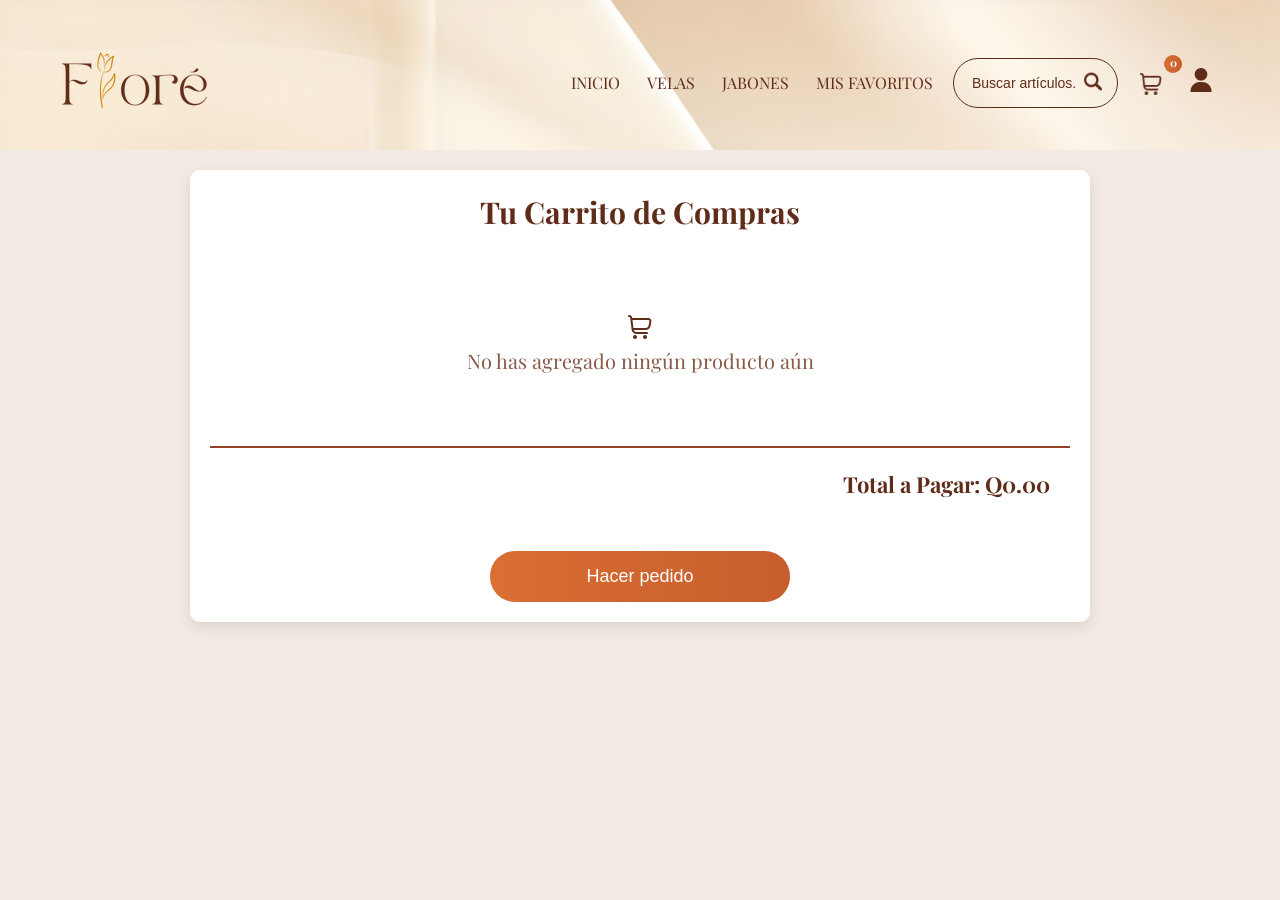
==== carrito.html @ 43c3db75 "Subida completa de mi página" ====
<!DOCTYPE html>
<html lang="es">
<head>
    <meta charset="UTF-8">
    <meta name="viewport" content="width=device-width, initial-scale=1.0">
    <title>FLORÉ</title>
    <link rel="stylesheet" href="ESTILO.css">
     <link rel="icon" href="IMAGENES/flore-icono.png" type="image/png">
    <style>
        /* -------------------------- */
        /* ESTILOS DEL CONTENEDOR Y PRODUCTOS */
        /* -------------------------- */
         header {
            background-image: url(IMAGENES/01.jpeg);
            height: 115px;
             min-height: 150px;
            background-size: cover;
            background-position: center top;
            background-repeat: no-repeat;
            background-color: #ebceb7;
            position: relative;
            z-index: 10;
        }
        .contenedor-carrito {
            max-width: 900px;
            margin: 0 auto 50px auto;
            padding: 20px;
            background: #fff;
            border-radius: 10px;
            box-shadow: 0 5px 15px rgba(0,0,0,0.1);
            margin-top: 20px;
        }

        .titulo-carrito {
            text-align: center;
            color: #5f2c19;
            font-size: 30px;
            margin-bottom: 30px;
        }

        .lista-productos {
            margin-bottom: 30px;
        }

        .producto-carrito {
            display: flex;
            align-items: center;
            justify-content: space-between;
            padding: 15px;
            border-bottom: 1px solid #eee;
            gap: 15px;
            flex-wrap: wrap;
        }

        /* ✅ IMAGEN CLICKEABLE */
        .imagen-producto-carrito {
            width: 80px;
            height: 80px;
            object-fit: contain;
            border-radius: 5px;
            cursor: pointer;
            transition: transform 0.2s ease;
        }
        .imagen-producto-carrito:hover {
            transform: scale(1.05);
        }

        .info-producto {
            flex: 1;
            min-width: 150px;
        }

        /* ✅ TEXTO CLICKEABLE */
        .nombre-producto {
            font-size: 22px;
            color: #5f2c19;
            margin-bottom: 5px;
            font-weight: 600;
            cursor: pointer;
            transition: color 0.2s ease;
        }
        .nombre-producto:hover {
            color: #ca4c1e;
            text-decoration: underline;
        }

        /* ✅ ESTILO PARA COLOR Y AROMA */
        .color-producto, .aroma-producto {
            font-size: 14px;
            color: #ca4c1e;
            font-weight: 500;
            font-style: italic;
            margin-bottom: 4px;
        }

        .precio-producto {
            font-size: 15px; 
            color: #885a49;
            font-weight: 600; 
        }

        .cantidad-producto {
            display: flex;
            align-items: center;
            gap: 8px;
            font-size: 18px; 
            color: #5f2c19;
            font-weight: 600; 
        }

        .btn-cantidad {
            width: 28px;
            height: 28px;
            border: none;
            background-color: #ebceb7;
            color: #5f2c19;
            font-size: 16px;
            font-weight: bold;
            border-radius: 50%;
            cursor: pointer;
            display: flex;
            align-items: center;
            justify-content: center;
            transition: background 0.2s ease;
        }

        .btn-cantidad:hover {
            background-color: #8f4226;
            color: white;
        }

        .subtotal-producto {
            font-size: 18px; 
            color: #5f2c19;
            font-weight: 600; 
            min-width: 90px;
            text-align: right;
        }

        .btn-eliminar {
            background: none;
            border: none;
            cursor: pointer;
            transition: transform 0.2s ease;
            margin-left: 5px;
        }

        .btn-eliminar:hover {
            transform: scale(1.2);
        }

        .total-carrito {
            padding: 20px;
            text-align: right;
            font-size: 22px;
            color: #5f2c19;
            font-weight: bold; 
            border-top: 2px solid #8f4226;
            margin-top: 20px;
        }

        .boton-finalizar {
            display: block;
            width: 100%;
            max-width: 300px;
            margin: 30px auto 0;
            padding: 15px;
            background: linear-gradient(90deg,#D96F32 0%, #C75D2C 100%);
            color: white;
            border: none;
            border-radius: 25px;
            font-size: 18px;
            cursor: pointer;
            text-align: center;
            transition: opacity 0.2s ease;
        }

        .boton-finalizar:hover {
            opacity: 0.9;
        }

        .carrito-vacio {
            text-align: center;
            padding: 50px;
            color: #885a49;
            font-size: 20px;
        }

        header {
            background-image: url(IMAGENES/01.jpeg);
            height: 115px;
            background-size: cover;
            background-position: center top;
            background-repeat: no-repeat;
            background-color: #ebceb7;
            position: relative;
            z-index: 10;
        }


        .barra-busqueda {
            position: relative;
            width: 165px;  
            height: 50px;  
            margin: 0 5px; 
        }

        .barra-busqueda input {
            width: 100%;
            height: 100%;
            border: 1px solid #5f2c19; 
            border-radius: 25px; 
            padding: 0 40px 0 18px; 
            font-size: 14px;
            color: #5f2c19;
            background: transparent;
            outline: none;
            box-sizing: border-box;
        }

        .barra-busqueda input::placeholder {
            color: #5f2c19; 
        }

        .barra-busqueda button {
            position: absolute;
            right: 10%; 
            top: 50%;
            transform: translateY(-50%);
            border: none;
            background: transparent;
            cursor: pointer;
            padding: 0;
        }
        .icono-busqueda{
            width: 18px;
            height: 18px;
        }

        .barra-busqueda button:hover {
            transform: translateY(-50%) scale(1.1); 
        }

        /* ✅ ESTILOS PARA LA VISTA DE BÚSQUEDA (IGUAL AL RESTO DEL SITIO) */
        .vista-busqueda {
            background-color: #f2eae3;
            padding: 30px 0;
            display: none;
        }
        .vista-busqueda .title {
            text-align: center;
            color: #5f2c19;
            margin-bottom: 40px;
            font-size: 20px;
        }
        .boton-favorito {
            position: absolute;
            top: 15px;
            right: 15px;
            cursor: pointer;
            z-index: 15;
            background-color: rgba(255, 255, 255, 0.8);
            border-radius: 50%;
            padding: 6px;
            display: flex;
            align-items: center;
            justify-content: center;
            transition: all 0.3s ease;
        }
        .boton-favorito .corazon-icono {
            color: #885a49;
            fill: transparent;
            transition: all 0.3s ease;
            width: 22px;
            height: 22px;
        }
        .boton-favorito.activo .corazon-icono {
            color: #ca4c1e;
            fill: #ca4c1e;
        }
        .boton-favorito:hover {
            transform: scale(1.15);
        }
        .producto-item {
            position: relative;
            overflow: hidden;
        }

        @media (max-width: 600px) {
            .producto-carrito {
                flex-direction: column;
                text-align: center;
            }
            .subtotal-producto {
                text-align: center;
            }
        }
    </style>
</head>
<body>

    <!-- ✅ BARRA DE NAVEGACIÓN IGUAL AL RESTO -->
    <header>
        <div class="menu container">
            <a href="FLORÉ.html"> 
                <img src="IMAGENES/FloréLOGO.png" class="logo" alt="">
            </a>

            <nav class="navbar">
                <ul>
                    <li><a href="FLORÉ.html">Inicio</a></li>
                    <li><a href="velas.html">Velas</a></li>
                    <li><a href="jabones.html">Jabones</a></li>
                    <li><a href="favoritos.html">Mis Favoritos</a></li>
                    

                    <!-- ✅ BARRA DE BÚSQUEDA -->
                    <div class="barra-busqueda">
                        <input type="text" id="texto-busqueda" placeholder="Buscar artículos...">
                        <button type="button">
                            <img src="IMAGENES/BUSCAR CAFE.png" alt="Buscar" class="icono-busqueda">
                        </button>
                    </div>

                    <li class="carrito-item">
                        <a href="carrito.html" class="enlace-carrito" style="color:#ca4c1e;">
                            <img src="IMAGENES/carro compras- cafe.png" alt="Carrito" class="icon-carrito">
                            <span class="contador-carrito" id="contador-carrito">0</span>
                        </a>
                    </li>

                    <li class="perfil-item">
                        <a href="perfil.html" class="enlace-perfil">
                            <img src="IMAGENES/usuario.png" alt="Carrito" class="icon-perfil">
                        </a>
                    </li>

                    
                </ul>
            </nav>
        </div>

        <div class="header-content container" style="height: 15vh;">
        </div>
    </header>


    <!-- ✅ VISTA NORMAL: TU CARRITO -->
    <main id="vista-carrito">
        <div class="contenedor-carrito">
            <h1 class="titulo-carrito">Tu Carrito de Compras</h1>

            <div id="contenido-carrito">
                <div class="carrito-vacio">
                    <img src="IMAGENES/carro compras- cafe.png" alt="Carrito vacío">
                    <p>No has agregado ningún producto aún</p>
                </div>
            </div>

            <div class="total-carrito">
                Total a Pagar: <span id="total">Q0.00</span>
            </div>

            <!-- ✅ BOTÓN AHORA REDIRIGE A pedido.html -->
            <button class="boton-finalizar" id="btn-pedido">Hacer pedido</button>
        </div> 
    </main>

    <!-- ✅ VISTA BÚSQUEDA: IGUAL QUE EN LAS OTRAS PÁGINAS -->
    <main class="vista-busqueda" id="vista-busqueda">
        <div class="container">
            <h2 class="title" id="titulo-busqueda">PRODUCTOS ENCONTRADOS</h2>
            <div class="box-container-general" id="resultados-busqueda"></div>
        </div>
    </main>


    <script>
document.addEventListener('DOMContentLoaded', function () {

    // 🛒 CARGAR Y LEER CARRITO - ✅ LECTURA SEGURA Y CORREGIDA
    let productosEnCarrito;
    try {
        const datosGuardados = localStorage.getItem('carritoProductos');
        productosEnCarrito = datosGuardados ? JSON.parse(datosGuardados) : [];
    } catch (e) {
        productosEnCarrito = []; // Si hay error, inicia vacío
    }
    
    const contenedorCarrito = document.getElementById('contenido-carrito'); 
    const totalPagarEl = document.getElementById('total'); 
    const contadorCarritoEl = document.getElementById('contador-carrito');
    const btnPedido = document.getElementById('btn-pedido');

    // ✅ REDIRIGIR A pedido.html AL HACER CLIC
    btnPedido.addEventListener('click', function(){
        window.location.href = 'pedido.html';
    });

    // ✅ ACTUALIZAR CONTADOR
    function actualizarContador() {
        if (!contadorCarritoEl) return;
        const total = productosEnCarrito.reduce((sum, item) => {
            return sum + (Number(item.cantidad) || 0);
        }, 0);
        contadorCarritoEl.textContent = total;
    }
    actualizarContador();


    // ✅ MOSTRAR PRODUCTOS EN PANTALLA
    function mostrarCarrito() {
        if (!contenedorCarrito) return;

        // Si está vacío
        if (productosEnCarrito.length === 0) {
            contenedorCarrito.innerHTML = `
                <div class="carrito-vacio">
                    <img src="IMAGENES/carro compras- cafe.png" alt="Carrito vacío">
                    <p>No has agregado ningún producto aún</p>
                </div>`;
            if(totalPagarEl) totalPagarEl.textContent = 'Q0.00';
            return;
        }

        // Si hay productos
        contenedorCarrito.innerHTML = ''; 
        let sumaTotal = 0;

        productosEnCarrito.forEach((producto, indice) => {
            // ✅ VALORES SEGUROS: aseguramos que no falte nada, ESPECIALMENTE LAS IMÁGENES
            const nombre = producto.nombre || "Producto sin nombre";
            const precio = parseFloat(producto.precio) || 0;
            const cantidad = Number(producto.cantidad) || 1;
            const imagen = producto.imagen || "IMAGENES/default.jpg";
            const peso = producto.peso || "No especificado";
            const descripcion = producto.descripcion || "Sin descripción";
            const colores = producto.colores_disponibles || producto.colores || ""; // Lee ambos formatos
            const aromas = producto.aromas_disponibles || producto.aromas || "";   // Lee ambos formatos
            const colorSel = producto.color || "";
            const aromaSel = producto.aroma || "";
            // ✅ ¡LO MÁS IMPORTANTE! GUARDAMOS LA LISTA COMPLETA DE IMÁGENES TAL CUAL VIENE
            const imagenes = producto.imagenes || ""; 

            const subtotal = precio * cantidad;
            sumaTotal += subtotal;

            // Texto de color y aroma seleccionado
            let textoColor = colorSel && colorSel !== "Único" ? `<p class="color-producto">Color: ${colorSel}</p>` : '';
            let textoAroma = aromaSel && aromaSel !== "Sin aroma" ? `<p class="aroma-producto">Aroma: ${aromaSel}</p>` : '';

            const itemHTML = document.createElement('div');
            itemHTML.className = 'producto-carrito';
            
            // ✅ GUARDAMOS TODOS LOS DATOS COMPLETOS EN EL HTML PARA EL CLIC
            itemHTML.dataset.nombre = nombre;
            itemHTML.dataset.precio = precio;
            itemHTML.dataset.peso = peso;
            itemHTML.dataset.imagen = imagen;
            itemHTML.dataset.imagenes = imagenes; // ✅ ASEGURADO: Lista de imágenes original
            itemHTML.dataset.descripcion = descripcion;
            itemHTML.dataset.colores = colores;
            itemHTML.dataset.aromas = aromas;
            itemHTML.dataset.colorSel = colorSel; 
            itemHTML.dataset.aromaSel = aromaSel; 

            itemHTML.innerHTML = `
                <img src="${imagen}" alt="${nombre}" class="imagen-producto-carrito">
                
                <div class="info-producto">
                    <h3 class="nombre-producto">${nombre}</h3>
                    ${textoColor}
                    ${textoAroma}
                    <p class="precio-producto">Precio: Q${precio.toFixed(2)}</p>
                </div>

                <div class="cantidad-producto">
                    <button class="btn-cantidad restar" data-indice="${indice}">-</button>
                    <span>${cantidad}</span>
                    <button class="btn-cantidad sumar" data-indice="${indice}">+</button>
                </div>

                <div class="subtotal-producto">
                    Subtotal: Q${subtotal.toFixed(2)}
                </div>

                <button class="btn-eliminar" data-indice="${indice}"> 
                    <img src="IMAGENES/Basura-cafe.png" alt="Eliminar"> 
                </button>
            `;
            contenedorCarrito.appendChild(itemHTML);
        });

        if(totalPagarEl) totalPagarEl.textContent = 'Q' + sumaTotal.toFixed(2);
        
        activarBotones();
        activarEnlacesVistaPrevia(); 
    }

    // ✅ FUNCIÓN CLAVE: URL COMPLETA CON TODOS LOS DATOS (incluye imagenes)
    function activarEnlacesVistaPrevia(){
        document.querySelectorAll('.imagen-producto-carrito, .nombre-producto').forEach(elemento => {
            elemento.addEventListener('click', function() {
                const item = this.closest('.producto-carrito');
                
                // ✅ CODIFICACIÓN SEGURA PARA QUE NO SE ROMPAN LOS DATOS NI LAS RUTAS
                const nombre = encodeURIComponent(item.dataset.nombre);
                const precio = item.dataset.precio;
                const peso = encodeURIComponent(item.dataset.peso);
                const imagen = encodeURIComponent(item.dataset.imagen);
                const imagenes = encodeURIComponent(item.dataset.imagenes || ""); // ✅ ENVÍA LA LISTA COMPLETA
                const descripcion = encodeURIComponent(item.dataset.descripcion);
                const colores = encodeURIComponent(item.dataset.colores);
                const aromas = encodeURIComponent(item.dataset.aromas);
                const colorSel = encodeURIComponent(item.dataset.colorSel);
                const aromaSel = encodeURIComponent(item.dataset.aromaSel);

                // ✅ URL FINAL CORRECTA Y COMPLETA: Producto.html recibirá todo
                window.location.href = `producto.html?nombre=${nombre}&precio=${precio}&peso=${peso}&imagen=${imagen}&imagenes=${imagenes}&descripcion=${descripcion}&colores=${colores}&aromas=${aromas}&color=${colorSel}&aroma=${aromaSel}`;
            });
        });
    }


    // ✅ BOTONES: SUMAR, RESTAR, ELIMINAR
    function activarBotones(){
        // Eliminar
        document.querySelectorAll('.btn-eliminar').forEach(btn => {
            btn.addEventListener('click', function() {
                const i = parseInt(this.dataset.indice);
                productosEnCarrito.splice(i, 1);
                guardarCambios();
            });
        });
        // Restar
        document.querySelectorAll('.restar').forEach(btn => {
            btn.addEventListener('click', function() {
                const i = parseInt(this.dataset.indice);
                if(productosEnCarrito[i].cantidad > 1){
                    productosEnCarrito[i].cantidad--;
                } else {
                    productosEnCarrito.splice(i, 1);
                }
                guardarCambios();
            });
        });
        // Sumar
        document.querySelectorAll('.sumar').forEach(btn => {
            btn.addEventListener('click', function() {
                const i = parseInt(this.dataset.indice);
                productosEnCarrito[i].cantidad++;
                guardarCambios();
            });
        });
    }

    // ✅ GUARDAR EN LOCALSTORAGE Y ACTUALIZAR VISTA
    function guardarCambios(){
        localStorage.setItem('carritoProductos', JSON.stringify(productosEnCarrito));
        mostrarCarrito();
        actualizarContador();
    }

    // ✅ INICIAR
    mostrarCarrito();

    // ==========================================================
    // 🔍 SISTEMA DE BÚSQUEDA - ✅ CORREGIDO Y FUNCIONAL
    // ==========================================================
    const inputBuscar = document.getElementById('texto-busqueda');
    const vistaCarrito = document.getElementById('vista-carrito');
    const vistaBusqueda = document.getElementById('vista-busqueda');
    const tituloBusqueda = document.getElementById('titulo-busqueda');
    const contenedorResultados = document.getElementById('resultados-busqueda');

    let resultadosActivos = false;
    let baseDeDatosGlobal = [];
    let cargando = false;
    let listaFavoritos = JSON.parse(localStorage.getItem('listaFavoritos')) || [];

    const misPaginasConProductos = [
        "FLORÉ.html", "velas.html", "ramos.html", "jabones.html"
    ];

    // ✅ QUITAR ACENTOS PARA BÚSQUEDA PERFECTA
    function quitarAcentos(texto) {
        if(!texto) return "";
        return texto.normalize("NFD").replace(/[\u0300-\u036f]/g, "").toLowerCase();
    }

    // ✅ CARGAR TODOS LOS PRODUCTOS
    async function cargarTodosLosProductos() {
        if(baseDeDatosGlobal.length > 0) return;
        try {
            baseDeDatosGlobal = [];
            for (const pagina of misPaginasConProductos) {
                try {
                    const respuesta = await fetch(pagina);
                    if (!respuesta.ok) continue;
                    const textoHtml = await respuesta.text();
                    const parser = new DOMParser();
                    const documento = parser.parseFromString(textoHtml, 'text/html');

                    const productosDeEstaPagina = documento.querySelectorAll('.box-producto');
                    productosDeEstaPagina.forEach(prod => {
                        const nombre = prod.querySelector('h3')?.textContent.trim() || "";
                        const parrafoDesc = prod.querySelector('.contenido-producto > p:first-of-type');
                        const descripcion = parrafoDesc ? parrafoDesc.textContent.trim() : "Sin descripción disponible";
                        const imagen = prod.querySelector('img')?.getAttribute('src') || "";
                        const botonDatos = prod.querySelector('.comprar');

                        if (nombre && botonDatos) {
                            baseDeDatosGlobal.push({
                                nombre: nombre,
                                descripcion: descripcion,
                                imagen: imagen,
                                // ✅ LEE Y GUARDA LAS IMÁGENES TAL CUAL ESTÁN EN velas.html
                                imagenes: botonDatos.dataset.imagenes || "", 
                                precio: botonDatos.dataset.precio || "",
                                peso: botonDatos.dataset.peso || "",
                                colores: botonDatos.dataset.colores || "",
                                aromas: botonDatos.dataset.aromas || ""
                            });
                        }
                    });
                } catch(err) { 
                    console.warn("Error al cargar página:", pagina);
                }
            }
        } catch (error) { 
            console.error("❌ Error al cargar catálogo:", error);
        }
    }

    // ✅ FUNCIÓN PRINCIPAL DE BÚSQUEDA
    async function buscarEnTiempoReal() {
        if(!inputBuscar || cargando) return;
        cargando = true;

        const textoBuscar = quitarAcentos(inputBuscar.value.trim());

        if (textoBuscar === "") {
            if(resultadosActivos) {
                vistaBusqueda.style.display = "none";
                vistaCarrito.style.display = "block";
                resultadosActivos = false;
            }
            cargando = false;
            return;
        }

        resultadosActivos = true;
        vistaCarrito.style.display = "none";
        vistaBusqueda.style.display = "block";
        contenedorResultados.innerHTML = "";

        await cargarTodosLosProductos();

        const resultados = baseDeDatosGlobal.filter(producto => 
            quitarAcentos(producto.nombre).includes(textoBuscar) ||
            quitarAcentos(producto.descripcion).includes(textoBuscar)
        );

        tituloBusqueda.textContent = resultados.length > 0 
            ? `PRODUCTOS ENCONTRADOS (${resultados.length})` 
            : `NINGÚN PRODUCTO COINCIDE`;

        if(resultados.length === 0) {
            contenedorResultados.innerHTML = `<p class="texto-vacio">❌ No se encontraron productos con: "${inputBuscar.value}"</p>`;
            cargando = false;
            return;
        }

        resultados.forEach(prod => {
            const esFavorito = listaFavoritos.some(fav => fav.nombre === prod.nombre);
            const tarjeta = document.createElement('div');
            tarjeta.className = 'box-producto';
            tarjeta.innerHTML = `
                <div class="producto-item">
                    <div class="boton-favorito ${esFavorito ? 'activo' : ''}"
                        data-nombre="${prod.nombre}"
                        data-peso="${prod.peso}"
                        data-precio="${prod.precio}"
                        data-imagen="${prod.imagen}"
                        data-descripcion="${prod.descripcion}"
                        data-colores="${prod.colores}"
                        data-aromas="${prod.aromas}"
                        data-imagenes="${prod.imagenes}">
                        <svg class="corazon-icono" xmlns="http://www.w3.org/2000/svg" viewBox="0 0 24 24" fill="none" stroke="currentColor" stroke-width="2" stroke-linecap="round" stroke-linejoin="round">
                            <path d="M20.84 4.61a5.5 5.5 0 0 0-7.78 0L12 5.67l-1.06-1.06a5.5 5.5 0 0 0-7.78 7.78l1.06 1.06L12 21.23l7.78-7.78 1.06-1.06a5.5 5.5 0 0 0 0-7.78z"/>
                        </svg>
                    </div>
                    <div class="imagen-producto">
                        <img src="${prod.imagen}" alt="${prod.nombre}">
                    </div>
                    <div class="contenido-producto">
                        <h3>${prod.nombre}</h3>
                        <p>${prod.descripcion}</p>
                        <p class="peso-producto">Peso: ${prod.peso || 'Sin peso'}</p>
                        <div class="iconos-compra">
                            <div class="comprar" 
                                data-nombre="${prod.nombre}" 
                                data-precio="${prod.precio}" 
                                data-peso="${prod.peso}"
                                data-imagen="${prod.imagen}"
                                data-descripcion="${prod.descripcion}"
                                data-colores="${prod.colores}"
                                data-aromas="${prod.aromas}"
                                data-imagenes="${prod.imagenes}">
                                <span>COMPRAR</span>
                                <img src="IMAGENES/flecha arriba.png" alt="flecha-arriba">
                            </div>
                        </div>
                    </div>
                </div>`;
            contenedorResultados.appendChild(tarjeta);
        });

        activarEventosBusqueda();
        cargando = false;
    }

    // ✅ ACTIVAR CORAZONES Y BOTONES DE BÚSQUEDA
    function activarEventosBusqueda() {
        document.querySelectorAll('.boton-favorito').forEach(corazon => {
            corazon.addEventListener('click', function() {
                const datos = {
                    nombre: this.dataset.nombre,
                    imagen: this.dataset.imagen,
                    peso: this.dataset.peso,
                    precio: this.dataset.precio,
                    descripcion: this.dataset.descripcion,
                    colores: this.dataset.colores,
                    aromas: this.dataset.aromas,
                    imagenes: this.dataset.imagenes || ""
                };
                const existe = listaFavoritos.some(f => f.nombre === datos.nombre);
                if(existe) {
                    listaFavoritos = listaFavoritos.filter(f => f.nombre !== datos.nombre);
                    this.classList.remove('activo');
                } else {
                    listaFavoritos.push(datos);
                    this.classList.add('activo');
                }
                localStorage.setItem('listaFavoritos', JSON.stringify(listaFavoritos));
            });
        });

        document.querySelectorAll('.comprar').forEach(btn => {
            btn.addEventListener('click', function() {
                const nombre = encodeURIComponent(this.dataset.nombre);
                const precio = this.dataset.precio;
                const peso = encodeURIComponent(this.dataset.peso);
                const imagen = encodeURIComponent(this.dataset.imagen);
                const imagenes = encodeURIComponent(this.dataset.imagenes || "");
                const descripcion = encodeURIComponent(this.dataset.descripcion || "Sin descripción");
                const colores = encodeURIComponent(this.dataset.colores || "");
                const aromas = encodeURIComponent(this.dataset.aromas || "");
                
                window.location.href = `producto.html?nombre=${nombre}&precio=${precio}&peso=${peso}&imagen=${imagen}&imagenes=${imagenes}&descripcion=${descripcion}&colores=${colores}&aromas=${aromas}`;
            });
        });
    }

    if(inputBuscar) {
        inputBuscar.addEventListener('input', buscarEnTiempoReal);
    }

});
</script>

</body>
</html>
---- ESTILO.css ----
@import url('https://fonts.googleapis.com/css2?family=Playfair+Display:ital,wght@0,400..900;1,400..900&display=swap');

*{
    margin: 0;
    padding: 0;
    box-sizing: border-box;
    text-decoration: none;
}

body {
    font-family: "Playfair Display", serif;
    background-color: #f2eae3;
    color: #5f2c19;
    width: 100%;
    min-height: 100vh; 
    overflow-x: hidden;
    line-height: 1.5;
}


header{
    background-image: url(IMAGENES/01.jpeg);
    min-height: 550px;
    background-position: center center;
    background-repeat: no-repeat;
    background-size: cover;
}

.container {
    max-width: 1200px;
    margin: 0 auto;
}



/* ============================================== */
/* ✅ MENÚ PRINCIPAL */
/* ============================================== */
.menu{
    position: absolute;
    top: 50px;
    left: 0;
    right: 0;
    display: flex;
    align-items: center;
    justify-content: space-between;
    z-index: 1000;
    padding: 0 15px;
    gap: 5px;
    flex-wrap: nowrap; 
}

.menu .navbar ul {
    list-style: none;
    display: flex;
    align-items: center;
    gap: 3px !important; 
}

.menu .navbar ul li{
    position: relative;
    float: left;
    margin: 0;
    padding: 0;
}

.menu .navbar ul li a {
    font-family: "Playfair Display", serif;
    text-decoration: none;
    font-size: 16px;
    padding: 8px 12px; 
    color: #5f2c19;
    display: block;
    text-transform: uppercase;
    white-space: nowrap;
}

.menu .navbar ul li a:hover {
    color: #ca4c1e;
}

/* ============================================== */
/* ✅ BARRA DE BÚSQUEDA */
/* ============================================== */

.barra-busqueda {
    position: relative;
    width: 165px;  
    height: 50px;  
    margin: 0 5px; 
}

.barra-busqueda input {
    width: 100%;
    height: 100%;
    border: 1px solid #5f2c19; 
    border-radius: 25px; 
    padding: 0 40px 0 18px; 
    font-size: 14px;
    color: #5f2c19;
    background: transparent;
    outline: none;
    box-sizing: border-box;
}

.barra-busqueda input::placeholder {
    color: #5f2c19; 
}

.barra-busqueda button {
    position: absolute;
    right: 10%; 
    top: 50%;
    transform: translateY(-50%);
    border: none;
    background: transparent;
    cursor: pointer;
    padding: 0;
}
.icono-busqueda{
    width: 18px;
    height: 18px;
}

.barra-busqueda button:hover {
    transform: translateY(-50%) scale(1.1); 
}

/* -------------------------- */
/* ✅ CARRITO DE COMPRAS */
/* -------------------------- */
.carrito-item {
    position: relative;
    display: flex;
    align-items: center;
    margin-left: 2px !important; 
}

.icon-carrito {
    width: 22px;
    height: auto;
    vertical-align: middle;
}

.contador-carrito {
    position: absolute;
    top: -8px;
    right: -8px;
    background: linear-gradient(90deg,#D96F32 0%, #C75D2C 100%);
    color: #ffffff;
    font-size: 11px;
    font-weight: bold;
    width: 18px;
    height: 18px;
    border-radius: 50%;
    display: flex;
    align-items: center;
    justify-content: center;
}

.enlace-carrito:hover .icon-carrito {
    opacity: 0.8;
}

.header-content {
    display: flex;
    align-items: center;
}

.header-txt {
    margin-top: 150px;
    width: 100%;
    padding-right: 10px;
    line-height: 1.7;
}

.header-txt h1 {
    font-size: 40px;
    line-height: 40px;
    font-weight: 800;
    color: #5f2c19;
    margin-bottom: 25px;
}

.header-txt p{
    font-size: 19px;
    font-weight: 600; 
}

.header-img{
    width: 20%; /* ✅ Que la imagen ocupe la mitad derecha */
    display: flex;
    justify-content: center;
    align-items: center;
    margin-top: 40px; /* ✅ Un poco de margen arriba */
}

.velas {
    margin-top: 130px;
    width: 420px;  /* ✅ Tamaño grande y elegante, igual a tu imagen */
    height: auto;
    object-fit: contain;
}
                    
.botones {
    display: flex;
    margin-top: 25px;
}
           
.btn-1 {
    display: inline-block;
    background: linear-gradient(90deg, #5f2c19 0%, #885a49 100%);
    padding: 10px 35px;
    margin-right: 20px;
    color: aliceblue;
    border-radius: 25px;
}

.btn-2 {
    display: inline-block;
    background: linear-gradient(90deg, #5f2c19 0%, #885a49 100%);
    padding: 10px 35px;
    margin-right: 20px;
    color: aliceblue;
    border-radius: 25px;
}

.btn-1:hover{
    background: linear-gradient(90deg, #8f4226 0%, #a16d5a 100%);
}

.btn-2:hover{
    background: linear-gradient(90deg, #8f4226 0%, #a16d5a 100%);
}

.icon{
    width: 20px;
}

.producto-menu{
    padding: 50px 0 150px 0;
}

.title{
    color: #5f2c19;
    font-size: 40px;
    text-transform: uppercase;
    margin-bottom: 50px;
    margin-top: 50px;
    text-align: center;
}

.prod-header {
    position: relative;
    text-align: center;
}

.adorno {
    position: absolute;
    top: 50%;
    left: 80%;
    transform: translate(-10%, -10%);
    width: 300px;
    height: auto;
    z-index: 1;
    opacity: 0.80;
    pointer-events: none;
}

/* ============================================== */
/* ✅ CONTENEDOR GENERAL DE PRODUCTOS (TODOS JUNTOS) */
/* ============================================== */
.box-container-general {
    display: grid;
    grid-template-columns: repeat(auto-fit, minmax(280px, 1fr));
    gap: 30px;
    grid-auto-rows: 420px;
    align-items: stretch;
    position: relative;
    padding: 20px 0;
}

/* ✅ ESTILO DE CADA CAJA DE PRODUCTO (IGUAL PARA TODOS) */
.box-producto {
    background-image: url(IMAGENES/04.jpeg);
    background-position: center center;
    background-repeat: no-repeat;
    background-size: cover;
    padding: 20px;
    border-radius: 8px;
    z-index: 2;
    box-shadow: 0 5px 10px rgba(0, 0, 0, 0.2);
    display: flex;
    position: relative;
    width: 100%;
    height: 100%;
    overflow: hidden;
}

.producto-item {
    width: 100%;
    height: 100%;
    display: flex;
    flex-direction: column;
    align-items: center; 
    justify-content: flex-start;
    position: relative;
    background-color: rgba(255, 255, 255, 0.75);
    padding: 20px 15px;
    border-radius: 5px;
}

/* ✅ CORAZÓN DE FAVORITOS - CORREGIDO */
.boton-favorito,
.corazon-tarjeta { /* <-- AGREGADO: MISMO ESTILO PARA LOS QUE APARECEN AL BUSCAR */
    position: absolute;
    top: 15px;
    right: 15px;
    cursor: pointer;
    z-index: 10;
    background-color: rgba(255, 255, 255, 0.8);
    border-radius: 50%;
    padding: 6px;
    display: flex;
    align-items: center;
    justify-content: center;
    transition: all 0.3s ease;
}

.boton-favorito .corazon-icono,
.corazon-tarjeta svg { /* <-- AGREGADO */
    color: #885a49;
    fill: transparent;
    transition: all 0.3s ease;
    width: 22px;
    height: 22px;
}

/* Estado ACTIVO */
.boton-favorito.activo .corazon-icono,
.corazon-tarjeta.activo svg { /* <-- AGREGADO */
    color: #ca4c1e;
    fill: #ca4c1e;
}

.boton-favorito:hover,
.corazon-tarjeta:hover { /* <-- AGREGADO */
    transform: scale(1.15);
}


/* ✅ IMAGEN */
.imagen-producto {
    width: 500px;        
    height: 600px;       
    display: flex;       
    align-items: center; 
    justify-content: center; 
    overflow: hidden;    
    background-color: transparent; 
    border-radius: 8px;  
}

.imagen-producto img {
    width: 100%;         
    height: 100%;        
    object-fit: contain;
    object-position: center; 
}

/* ✅ TEXTO */
.contenido-producto {
    width: 100%;
    text-align: center;
    flex-grow: 1;
    display: flex;
    flex-direction: column;
    justify-content: flex-start;
}

.contenido-producto h3 {
    font-size: 20px;
    margin-bottom: 8px;
    color: #5f2c19;
    font-weight: 700;
    text-transform: uppercase;
}

.contenido-producto p {
    font-size: 14px;
    color: #5f2c19;
    line-height: 1.4;
    padding: 0 10px;
    margin: 0 0 5px 0; 
    min-height: 20px;
}

/* ✅ ESTILO PESO - MEJORADO */
.peso-producto {
    font-weight: bold;
    color: #885a49 !important;
    font-style: italic;
    font-size: 13px !important;
    margin-bottom: 15px !important; 
}


/* ✅ BOTÓN COMPRAR */
.iconos-compra {
    width: 100%;
    display: flex;
    align-items: center;
    justify-content: center; 
    margin-top: 0;
    padding-top: 12px;
    border-top: 1px solid #8f4226;
    flex-shrink: 0;
}

.comprar {
    width: 100%; 
    max-width: 220px;
    padding: 12px 20px;
    border-radius: 25px;
    background: linear-gradient(90deg,#D96F32 0%, #C75D2C 100%);
    display: flex;
    align-items: center;
    justify-content: center;
    gap: 10px; 
    cursor: pointer;
    transition: all 0.3s ease;
    font-weight: bold;
    color: white;
    text-transform: uppercase;
    font-size: 15px;
    letter-spacing: 1px;
}

.comprar img {
    width: 12px;
    height: auto;
}

.comprar:hover {
    transform: scale(1.03);
    opacity: 0.9;
}

/* ✅ TEXTO CUANDO NO HAY FAVORITOS */
.texto-vacio {
    grid-column: 1 / -1;
    text-align: center;
    font-size: 18px;
    color: #885a49;
    padding: 50px;
}

/* -------------------------- */
/* ✅ INFORMACION Y FOOTER */
/* -------------------------- */
.info{
    background: url(IMAGENES/01.jpeg), linear-gradient(rgba(246, 233, 222), rgba(246, 233, 222));
    background-position: center center;
    background-repeat: no-repeat;
    background-size: cover;
    height: 65vh;
    margin-top: -80px;
}

.info-container{
    display: flex;
    position: relative;
    align-items: center;
    margin: 0 auto;
    gap: 50px;
    width: 90%;
    padding: 40px 0;
}

.info-txt{
    width: 60%;
    margin-top: 0px;
    padding-right: 50px;
    padding-left: 50px;
    font-weight: 600;
}

.info-txt h2{
    color: #5f2c19;
    font-size: 45px;
    margin-bottom: 25px;
}

.info-txt p{
    font-size: 19px;
    color: #5f2c19;
    margin-bottom: 10px;
}

.info-sec{
    display: flex;
} 

.info-txt2{
    font-size: 15px;
    line-height: 1.6;
    font-weight: 700;
}

.info-img {
    position: absolute;
    width: 200px;
    height: auto;
    right: 280px;
    top: -20px;
}

.footer-container{
    padding: 150px 100px 100px 50px;
    display: flex;
    justify-content: space-between;
}

.logo-2{
    width: 160px;
    height: 60px;
}

.links h4{
    color: #5f2c19;
    text-transform: uppercase;
    margin-bottom: 25px;
    text-align: center;
}

.links ul li a{
    color: #5f2c19;
    font-size: 16px;
    margin-bottom: 5px;
    display: inline-block;
}

.sociales{
    display: flex;
}

.social{
    margin: 0 10px;
    height: 45px;
    width: 45px;
    border:1px solid #C75D2C;
    border-radius: 50%;
}

.social:hover{
    background: linear-gradient(90deg,#ca8c69 0%, #dfb39f 100%);
}

.social img{
    margin: 6px 6px 0 8px;
}

/* ✅ ANIMACIONES CARRITO */
.comprar.agregado {
    animation: agregarACarrito 0.5s ease-out;
}

.derechos{
    text-align: center;
}














@keyframes agregarACarrito {
    0% { transform: scale(1); }
    50% { transform: scale(1.05); background-color: #5cb85c; }
    100% { transform: scale(1); }
}

.icon-carrito.animar {
    animation: saltarIcono 0.3s ease-out;
}
@keyframes saltarIcono {
    0% { transform: translateY(0); }
    50% { transform: translateY(-5px); }
    100% { transform: translateY(0); }
}

/* ✅ CLASE PARA OCULTAR/MOSTRAR PRODUCTOS AL BUSCAR */
.oculto-busqueda {
    display: none !important;
}

/* ============================================== */
/* ✅ RESPONSIVE - PARA CELULARES */
/* ============================================== */
@media(max-width: 991px){

    .menu{
        padding: 10px 15px;
        flex-wrap: wrap; 
        justify-content: center;
        gap: 10px;
    }

    .barra-busqueda {
        width: 140px;
        height: 42px;
        margin: 0 10px;
    }

    .header-content{
        flex-direction: column;
        padding: 180px 30px 30px 30px;
    }

    .header-txt{
        width: 100%;
        padding: 0;
        text-align: center;
    }

    .header-txt h1{
        font-size: 40px;
    }

    .botones{
        flex-direction: column;
        align-items: center;
    }

    .btn-1, .btn-2{
        margin: 10px;
    }

    .header-img{
        width: 100%;
        margin-top: -100px;
    }

    .producto-menu{
        padding: 30px;
    }

    .title{
        margin-bottom: 20px;
        text-align: center;
        font-size: 30px;
    }

    .adorno{
        display: none;
    }

    .info{
        padding: 30px;
        height: auto;
    }

    .info-txt h2{
        font-size: 30px;
    }

    .info-container{
        flex-direction: column;
        align-items: center;
        text-align: center;
        width: 100%;
    }

    .info-txt{
        width: 100%;
        margin-top: 10px;
        text-align: center;
        padding: 0 10px;
    }

    .info-img img{
        display: none;
    }

    .footer-container{
       padding: 30px;
       flex-direction: column;
       align-items: center;
       text-align: center;
    }

    .links h4{
        margin: 25px 0 10px 0;
    }
}
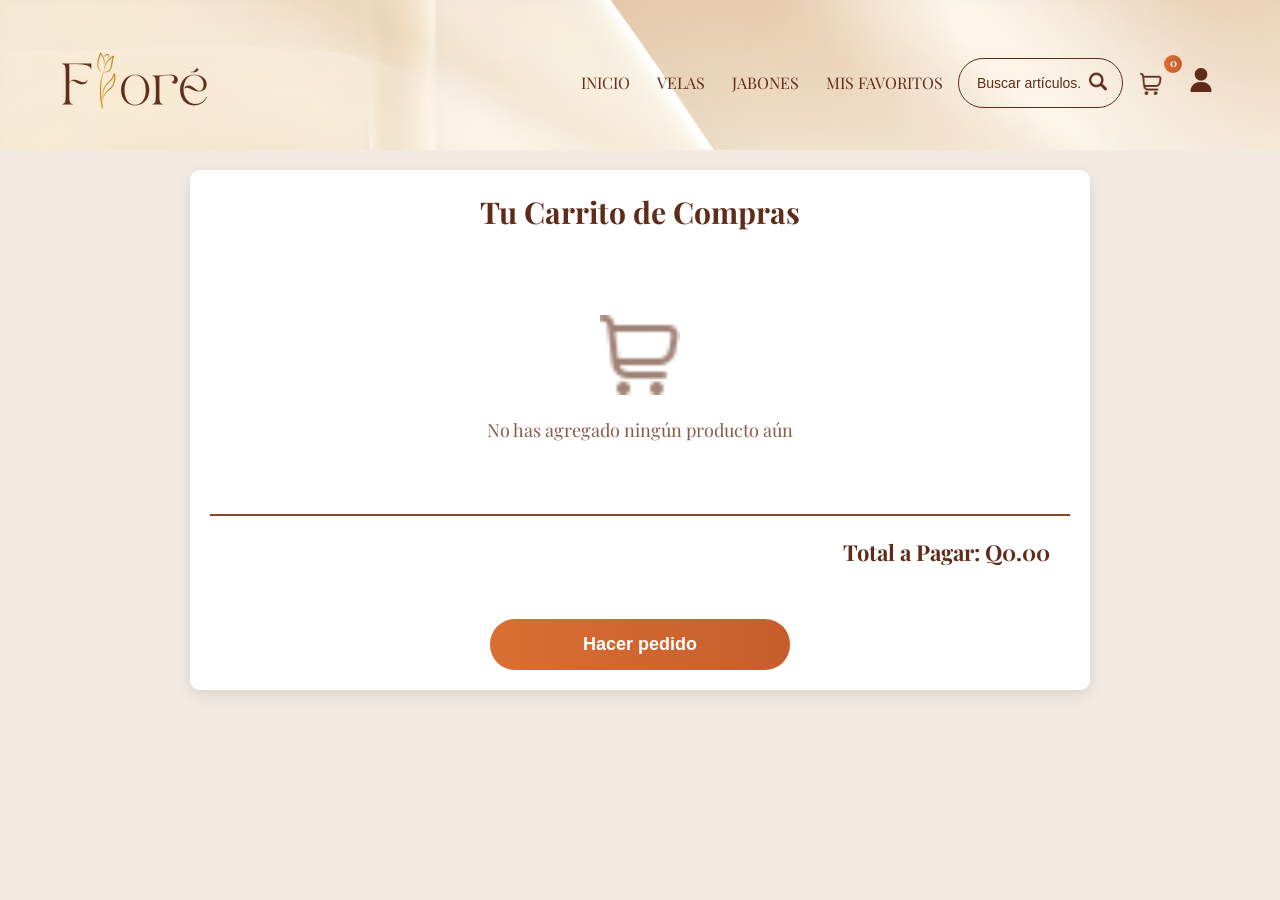
==== commit 02727cfe: "Soluciona imagen y restaura dirección en pedido" ====
--- a/carrito.html
+++ b/carrito.html
@@ -3,17 +3,14 @@
 <head>
     <meta charset="UTF-8">
     <meta name="viewport" content="width=device-width, initial-scale=1.0">
-    <title>FLORÉ</title>
+    <title>FLORÉ - Carrito</title>
     <link rel="stylesheet" href="ESTILO.css">
-     <link rel="icon" href="IMAGENES/flore-icono.png" type="image/png">
+    <link rel="icon" href="IMAGENES/flore-icono.png" type="image/png">
     <style>
-        /* -------------------------- */
-        /* ESTILOS DEL CONTENEDOR Y PRODUCTOS */
-        /* -------------------------- */
-         header {
+       
+        header {
             background-image: url(IMAGENES/01.jpeg);
-            height: 115px;
-             min-height: 150px;
+            min-height: 150px;
             background-size: cover;
             background-position: center top;
             background-repeat: no-repeat;
@@ -21,6 +18,8 @@
             position: relative;
             z-index: 10;
         }
+
+
         .contenedor-carrito {
             max-width: 900px;
             margin: 0 auto 50px auto;
@@ -52,7 +51,6 @@
             flex-wrap: wrap;
         }
 
-        /* ✅ IMAGEN CLICKEABLE */
         .imagen-producto-carrito {
             width: 80px;
             height: 80px;
@@ -70,7 +68,6 @@
             min-width: 150px;
         }
 
-        /* ✅ TEXTO CLICKEABLE */
         .nombre-producto {
             font-size: 22px;
             color: #5f2c19;
@@ -84,7 +81,6 @@
             text-decoration: underline;
         }
 
-        /* ✅ ESTILO PARA COLOR Y AROMA */
         .color-producto, .aroma-producto {
             font-size: 14px;
             color: #ca4c1e;
@@ -143,8 +139,12 @@
             cursor: pointer;
             transition: transform 0.2s ease;
             margin-left: 5px;
-        }
-
+            padding: 5px;
+        }
+        .btn-eliminar img {
+            width: 20px;
+            height: 20px;
+        }
         .btn-eliminar:hover {
             transform: scale(1.2);
         }
@@ -170,88 +170,46 @@
             border: none;
             border-radius: 25px;
             font-size: 18px;
+            font-weight: bold;
             cursor: pointer;
             text-align: center;
             transition: opacity 0.2s ease;
         }
-
         .boton-finalizar:hover {
             opacity: 0.9;
         }
 
         .carrito-vacio {
             text-align: center;
-            padding: 50px;
+            padding: 50px 20px;
             color: #885a49;
-            font-size: 20px;
-        }
-
-        header {
-            background-image: url(IMAGENES/01.jpeg);
-            height: 115px;
-            background-size: cover;
-            background-position: center top;
-            background-repeat: no-repeat;
-            background-color: #ebceb7;
-            position: relative;
-            z-index: 10;
-        }
-
-
-        .barra-busqueda {
-            position: relative;
-            width: 165px;  
-            height: 50px;  
-            margin: 0 5px; 
-        }
-
-        .barra-busqueda input {
-            width: 100%;
-            height: 100%;
-            border: 1px solid #5f2c19; 
-            border-radius: 25px; 
-            padding: 0 40px 0 18px; 
-            font-size: 14px;
-            color: #5f2c19;
-            background: transparent;
-            outline: none;
-            box-sizing: border-box;
-        }
-
-        .barra-busqueda input::placeholder {
-            color: #5f2c19; 
-        }
-
-        .barra-busqueda button {
-            position: absolute;
-            right: 10%; 
-            top: 50%;
-            transform: translateY(-50%);
-            border: none;
-            background: transparent;
-            cursor: pointer;
-            padding: 0;
-        }
-        .icono-busqueda{
-            width: 18px;
-            height: 18px;
-        }
-
-        .barra-busqueda button:hover {
-            transform: translateY(-50%) scale(1.1); 
-        }
-
-        /* ✅ ESTILOS PARA LA VISTA DE BÚSQUEDA (IGUAL AL RESTO DEL SITIO) */
+            font-size: 18px;
+        }
+        .carrito-vacio img {
+            width: 80px;
+            height: 80px;
+            margin-bottom: 15px;
+            opacity: 0.6;
+        }
+
         .vista-busqueda {
-            background-color: #f2eae3;
-            padding: 30px 0;
+            background-color: #f6e9de;
+            padding: 40px 15px;
             display: none;
         }
         .vista-busqueda .title {
             text-align: center;
             color: #5f2c19;
-            margin-bottom: 40px;
-            font-size: 20px;
+            margin-bottom: 30px;
+            font-size: 24px;
+            font-family: serif;
+        }
+        .box-container-general {
+            max-width: 1200px;
+            margin: 0 auto;
+            display: grid;
+            grid-template-columns: repeat(auto-fit, minmax(260px, 1fr));
+            gap: 25px;
         }
         .boton-favorito {
             position: absolute;
@@ -284,9 +242,20 @@
         .producto-item {
             position: relative;
             overflow: hidden;
-        }
-
-        @media (max-width: 600px) {
+            background: white;
+            border-radius: 10px;
+            box-shadow: 0 3px 10px rgba(0,0,0,0.08);
+            padding: 15px;
+        }
+        .texto-vacio {
+            text-align: center;
+            padding: 40px 20px;
+            color: #885a49;
+            font-style: italic;
+            grid-column: 1 / -1;
+        }
+
+        @media (max-width: 768px) {
             .producto-carrito {
                 flex-direction: column;
                 text-align: center;
@@ -294,58 +263,59 @@
             .subtotal-producto {
                 text-align: center;
             }
+            .total-carrito {
+                text-align: center;
+                font-size: 20px;
+            }
+            .barra-busqueda {
+                width: 130px;
+            }
+            .navbar ul {
+                gap: 12px;
+            }
+            .nombre-producto {
+                font-size: 19px;
+            }
         }
     </style>
 </head>
 <body>
 
-    <!-- ✅ BARRA DE NAVEGACIÓN IGUAL AL RESTO -->
     <header>
         <div class="menu container">
-            <a href="FLORÉ.html"> 
-                <img src="IMAGENES/FloréLOGO.png" class="logo" alt="">
+            <a href="index.html"> 
+                <img src="IMAGENES/FloréLOGO.png" class="logo" alt="Logo Floré">
             </a>
 
             <nav class="navbar">
                 <ul>
-                    <li><a href="FLORÉ.html">Inicio</a></li>
+                    <li><a href="index.html">Inicio</a></li>
                     <li><a href="velas.html">Velas</a></li>
                     <li><a href="jabones.html">Jabones</a></li>
                     <li><a href="favoritos.html">Mis Favoritos</a></li>
-                    
-
-                    <!-- ✅ BARRA DE BÚSQUEDA -->
-                    <div class="barra-busqueda">
+                    <li class="barra-busqueda">
                         <input type="text" id="texto-busqueda" placeholder="Buscar artículos...">
                         <button type="button">
                             <img src="IMAGENES/BUSCAR CAFE.png" alt="Buscar" class="icono-busqueda">
                         </button>
-                    </div>
-
+                    </li>
                     <li class="carrito-item">
                         <a href="carrito.html" class="enlace-carrito" style="color:#ca4c1e;">
                             <img src="IMAGENES/carro compras- cafe.png" alt="Carrito" class="icon-carrito">
                             <span class="contador-carrito" id="contador-carrito">0</span>
                         </a>
                     </li>
-
                     <li class="perfil-item">
                         <a href="perfil.html" class="enlace-perfil">
-                            <img src="IMAGENES/usuario.png" alt="Carrito" class="icon-perfil">
+                            <img src="IMAGENES/usuario.png" alt="Perfil" class="icon-perfil">
                         </a>
                     </li>
-
-                    
                 </ul>
             </nav>
         </div>
-
-        <div class="header-content container" style="height: 15vh;">
-        </div>
+        <div class="header-content container"></div>
     </header>
 
-
-    <!-- ✅ VISTA NORMAL: TU CARRITO -->
     <main id="vista-carrito">
         <div class="contenedor-carrito">
             <h1 class="titulo-carrito">Tu Carrito de Compras</h1>
@@ -361,12 +331,10 @@
                 Total a Pagar: <span id="total">Q0.00</span>
             </div>
 
-            <!-- ✅ BOTÓN AHORA REDIRIGE A pedido.html -->
             <button class="boton-finalizar" id="btn-pedido">Hacer pedido</button>
         </div> 
     </main>
 
-    <!-- ✅ VISTA BÚSQUEDA: IGUAL QUE EN LAS OTRAS PÁGINAS -->
     <main class="vista-busqueda" id="vista-busqueda">
         <div class="container">
             <h2 class="title" id="titulo-busqueda">PRODUCTOS ENCONTRADOS</h2>
@@ -377,14 +345,12 @@
 
     <script>
 document.addEventListener('DOMContentLoaded', function () {
-
-    // 🛒 CARGAR Y LEER CARRITO - ✅ LECTURA SEGURA Y CORREGIDA
     let productosEnCarrito;
     try {
         const datosGuardados = localStorage.getItem('carritoProductos');
         productosEnCarrito = datosGuardados ? JSON.parse(datosGuardados) : [];
     } catch (e) {
-        productosEnCarrito = []; // Si hay error, inicia vacío
+        productosEnCarrito = [];
     }
     
     const contenedorCarrito = document.getElementById('contenido-carrito'); 
@@ -392,12 +358,10 @@
     const contadorCarritoEl = document.getElementById('contador-carrito');
     const btnPedido = document.getElementById('btn-pedido');
 
-    // ✅ REDIRIGIR A pedido.html AL HACER CLIC
     btnPedido.addEventListener('click', function(){
         window.location.href = 'pedido.html';
     });
 
-    // ✅ ACTUALIZAR CONTADOR
     function actualizarContador() {
         if (!contadorCarritoEl) return;
         const total = productosEnCarrito.reduce((sum, item) => {
@@ -407,12 +371,9 @@
     }
     actualizarContador();
 
-
-    // ✅ MOSTRAR PRODUCTOS EN PANTALLA
     function mostrarCarrito() {
         if (!contenedorCarrito) return;
 
-        // Si está vacío
         if (productosEnCarrito.length === 0) {
             contenedorCarrito.innerHTML = `
                 <div class="carrito-vacio">
@@ -420,44 +381,41 @@
                     <p>No has agregado ningún producto aún</p>
                 </div>`;
             if(totalPagarEl) totalPagarEl.textContent = 'Q0.00';
+            btnPedido.disabled = true;
             return;
         }
 
-        // Si hay productos
+        btnPedido.disabled = false;
         contenedorCarrito.innerHTML = ''; 
         let sumaTotal = 0;
 
         productosEnCarrito.forEach((producto, indice) => {
-            // ✅ VALORES SEGUROS: aseguramos que no falte nada, ESPECIALMENTE LAS IMÁGENES
             const nombre = producto.nombre || "Producto sin nombre";
             const precio = parseFloat(producto.precio) || 0;
             const cantidad = Number(producto.cantidad) || 1;
             const imagen = producto.imagen || "IMAGENES/default.jpg";
             const peso = producto.peso || "No especificado";
             const descripcion = producto.descripcion || "Sin descripción";
-            const colores = producto.colores_disponibles || producto.colores || ""; // Lee ambos formatos
-            const aromas = producto.aromas_disponibles || producto.aromas || "";   // Lee ambos formatos
+            const colores = producto.colores_disponibles || producto.colores || "";
+            const aromas = producto.aromas_disponibles || producto.aromas || "";
             const colorSel = producto.color || "";
             const aromaSel = producto.aroma || "";
-            // ✅ ¡LO MÁS IMPORTANTE! GUARDAMOS LA LISTA COMPLETA DE IMÁGENES TAL CUAL VIENE
             const imagenes = producto.imagenes || ""; 
 
             const subtotal = precio * cantidad;
             sumaTotal += subtotal;
 
-            // Texto de color y aroma seleccionado
             let textoColor = colorSel && colorSel !== "Único" ? `<p class="color-producto">Color: ${colorSel}</p>` : '';
             let textoAroma = aromaSel && aromaSel !== "Sin aroma" ? `<p class="aroma-producto">Aroma: ${aromaSel}</p>` : '';
 
             const itemHTML = document.createElement('div');
             itemHTML.className = 'producto-carrito';
             
-            // ✅ GUARDAMOS TODOS LOS DATOS COMPLETOS EN EL HTML PARA EL CLIC
             itemHTML.dataset.nombre = nombre;
             itemHTML.dataset.precio = precio;
             itemHTML.dataset.peso = peso;
             itemHTML.dataset.imagen = imagen;
-            itemHTML.dataset.imagenes = imagenes; // ✅ ASEGURADO: Lista de imágenes original
+            itemHTML.dataset.imagenes = imagenes;
             itemHTML.dataset.descripcion = descripcion;
             itemHTML.dataset.colores = colores;
             itemHTML.dataset.aromas = aromas;
@@ -497,34 +455,28 @@
         activarEnlacesVistaPrevia(); 
     }
 
-    // ✅ FUNCIÓN CLAVE: URL COMPLETA CON TODOS LOS DATOS (incluye imagenes)
     function activarEnlacesVistaPrevia(){
         document.querySelectorAll('.imagen-producto-carrito, .nombre-producto').forEach(elemento => {
             elemento.addEventListener('click', function() {
                 const item = this.closest('.producto-carrito');
                 
-                // ✅ CODIFICACIÓN SEGURA PARA QUE NO SE ROMPAN LOS DATOS NI LAS RUTAS
                 const nombre = encodeURIComponent(item.dataset.nombre);
                 const precio = item.dataset.precio;
                 const peso = encodeURIComponent(item.dataset.peso);
                 const imagen = encodeURIComponent(item.dataset.imagen);
-                const imagenes = encodeURIComponent(item.dataset.imagenes || ""); // ✅ ENVÍA LA LISTA COMPLETA
+                const imagenes = encodeURIComponent(item.dataset.imagenes || "");
                 const descripcion = encodeURIComponent(item.dataset.descripcion);
                 const colores = encodeURIComponent(item.dataset.colores);
                 const aromas = encodeURIComponent(item.dataset.aromas);
                 const colorSel = encodeURIComponent(item.dataset.colorSel);
                 const aromaSel = encodeURIComponent(item.dataset.aromaSel);
 
-                // ✅ URL FINAL CORRECTA Y COMPLETA: Producto.html recibirá todo
                 window.location.href = `producto.html?nombre=${nombre}&precio=${precio}&peso=${peso}&imagen=${imagen}&imagenes=${imagenes}&descripcion=${descripcion}&colores=${colores}&aromas=${aromas}&color=${colorSel}&aroma=${aromaSel}`;
             });
         });
     }
 
-
-    // ✅ BOTONES: SUMAR, RESTAR, ELIMINAR
     function activarBotones(){
-        // Eliminar
         document.querySelectorAll('.btn-eliminar').forEach(btn => {
             btn.addEventListener('click', function() {
                 const i = parseInt(this.dataset.indice);
@@ -532,7 +484,6 @@
                 guardarCambios();
             });
         });
-        // Restar
         document.querySelectorAll('.restar').forEach(btn => {
             btn.addEventListener('click', function() {
                 const i = parseInt(this.dataset.indice);
@@ -544,7 +495,6 @@
                 guardarCambios();
             });
         });
-        // Sumar
         document.querySelectorAll('.sumar').forEach(btn => {
             btn.addEventListener('click', function() {
                 const i = parseInt(this.dataset.indice);
@@ -554,19 +504,14 @@
         });
     }
 
-    // ✅ GUARDAR EN LOCALSTORAGE Y ACTUALIZAR VISTA
     function guardarCambios(){
         localStorage.setItem('carritoProductos', JSON.stringify(productosEnCarrito));
         mostrarCarrito();
         actualizarContador();
     }
 
-    // ✅ INICIAR
     mostrarCarrito();
 
-    // ==========================================================
-    // 🔍 SISTEMA DE BÚSQUEDA - ✅ CORREGIDO Y FUNCIONAL
-    // ==========================================================
     const inputBuscar = document.getElementById('texto-busqueda');
     const vistaCarrito = document.getElementById('vista-carrito');
     const vistaBusqueda = document.getElementById('vista-busqueda');
@@ -582,13 +527,11 @@
         "FLORÉ.html", "velas.html", "ramos.html", "jabones.html"
     ];
 
-    // ✅ QUITAR ACENTOS PARA BÚSQUEDA PERFECTA
     function quitarAcentos(texto) {
         if(!texto) return "";
         return texto.normalize("NFD").replace(/[\u0300-\u036f]/g, "").toLowerCase();
     }
 
-    // ✅ CARGAR TODOS LOS PRODUCTOS
     async function cargarTodosLosProductos() {
         if(baseDeDatosGlobal.length > 0) return;
         try {
@@ -614,7 +557,6 @@
                                 nombre: nombre,
                                 descripcion: descripcion,
                                 imagen: imagen,
-                                // ✅ LEE Y GUARDA LAS IMÁGENES TAL CUAL ESTÁN EN velas.html
                                 imagenes: botonDatos.dataset.imagenes || "", 
                                 precio: botonDatos.dataset.precio || "",
                                 peso: botonDatos.dataset.peso || "",
@@ -632,7 +574,6 @@
         }
     }
 
-    // ✅ FUNCIÓN PRINCIPAL DE BÚSQUEDA
     async function buscarEnTiempoReal() {
         if(!inputBuscar || cargando) return;
         cargando = true;
@@ -720,7 +661,6 @@
         cargando = false;
     }
 
-    // ✅ ACTIVAR CORAZONES Y BOTONES DE BÚSQUEDA
     function activarEventosBusqueda() {
         document.querySelectorAll('.boton-favorito').forEach(corazon => {
             corazon.addEventListener('click', function() {
--- a/ESTILO.css
+++ b/ESTILO.css
@@ -168,9 +168,9 @@
 }
 
 .header-txt {
-    margin-top: 150px;
-    width: 100%;
-    padding-right: 10px;
+    margin-top: 100px;
+    width: 50%;
+    padding-right: 30px;
     line-height: 1.7;
 }
 
@@ -188,7 +188,7 @@
 }
 
 .header-img{
-    width: 20%; /* ✅ Que la imagen ocupe la mitad derecha */
+    width: 50%; /* ✅ Que la imagen ocupe la mitad derecha */
     display: flex;
     justify-content: center;
     align-items: center;
@@ -464,7 +464,7 @@
     background-repeat: no-repeat;
     background-size: cover;
     height: 65vh;
-    margin-top: -80px;
+    margin-top: 0px;
 }
 
 .info-container{
@@ -571,17 +571,6 @@
 
 
 
-
-
-
-
-
-
-
-
-
-
-
 @keyframes agregarACarrito {
     0% { transform: scale(1); }
     50% { transform: scale(1.05); background-color: #5cb85c; }
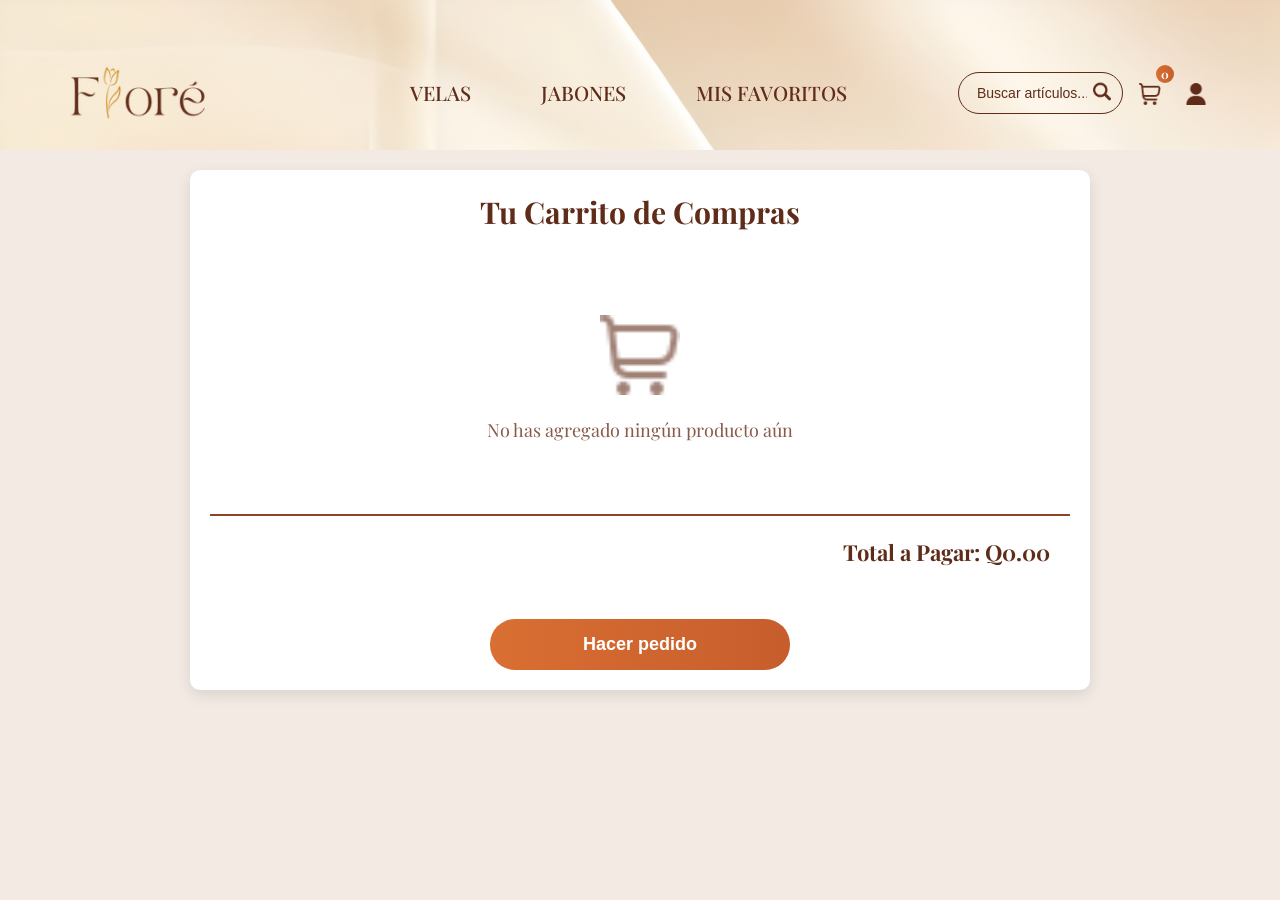
==== commit 169facfe: "Vista del telefono" ====
--- a/carrito.html
+++ b/carrito.html
@@ -29,6 +29,7 @@
             box-shadow: 0 5px 15px rgba(0,0,0,0.1);
             margin-top: 20px;
         }
+        
 
         .titulo-carrito {
             text-align: center;
@@ -284,35 +285,44 @@
     <header>
         <div class="menu container">
             <a href="index.html"> 
-                <img src="IMAGENES/FloréLOGO.png" class="logo" alt="Logo Floré">
+                <img src="IMAGENES/FloréLOGO.png" class="logo" alt="FLORÉ">
+    </a>
+
+    
+    <!-- Navegación al centro -->
+    <nav class="navbar">
+        <ul>
+            <li><a href="velas.html">Velas</a></li>
+            <li><a href="jabones.html">Jabones</a></li>
+            <li><a href="favoritos.html">Mis Favoritos</a></li>
+        </ul>
+    </nav>
+
+    <!-- Acciones al lado derecho: Buscador + Carrito + Perfil -->
+    <div class="menu-acciones">
+        <div class="barra-busqueda">
+            <input type="text" id="texto-busqueda" placeholder="Buscar artículos...">
+            <button type="button">
+                <img src="IMAGENES/BUSCAR CAFE.png" alt="Buscar" class="icono-busqueda">
+            </button>
+        </div>
+
+        <div class="carrito-item">
+            <a href="carrito.html" class="enlace-carrito">
+                <img src="IMAGENES/carro compras- cafe.png" alt="Carrito" class="icon-carrito">
+                <span class="contador-carrito" id="contador-carrito">0</span>
             </a>
-
-            <nav class="navbar">
-                <ul>
-                    <li><a href="index.html">Inicio</a></li>
-                    <li><a href="velas.html">Velas</a></li>
-                    <li><a href="jabones.html">Jabones</a></li>
-                    <li><a href="favoritos.html">Mis Favoritos</a></li>
-                    <li class="barra-busqueda">
-                        <input type="text" id="texto-busqueda" placeholder="Buscar artículos...">
-                        <button type="button">
-                            <img src="IMAGENES/BUSCAR CAFE.png" alt="Buscar" class="icono-busqueda">
-                        </button>
-                    </li>
-                    <li class="carrito-item">
-                        <a href="carrito.html" class="enlace-carrito" style="color:#ca4c1e;">
-                            <img src="IMAGENES/carro compras- cafe.png" alt="Carrito" class="icon-carrito">
-                            <span class="contador-carrito" id="contador-carrito">0</span>
-                        </a>
-                    </li>
-                    <li class="perfil-item">
-                        <a href="perfil.html" class="enlace-perfil">
-                            <img src="IMAGENES/usuario.png" alt="Perfil" class="icon-perfil">
-                        </a>
-                    </li>
-                </ul>
-            </nav>
         </div>
+
+        <div class="perfil-item">
+            <a href="perfil.html" class="enlace-perfil">
+                <img src="IMAGENES/usuario.png" alt="Perfil" class="icon-perfil">
+            </a>
+        </div>
+    </div>
+</div>
+
+
         <div class="header-content container"></div>
     </header>
 
--- a/ESTILO.css
+++ b/ESTILO.css
@@ -1,6 +1,7 @@
-@import url('https://fonts.googleapis.com/css2?family=Playfair+Display:ital,wght@0,400..900;1,400..900&display=swap');
-
-*{
+/* ✅ FUENTE CORREGIDA (enlace válido) */
+@import url('https://fonts.googleapis.com/css2?family=Playfair+Display:ital,wght@0,400;0,500;0,600;0,700;0,800;0,900;1,400;1,500;1,600;1,700;1,800;1,900&display=swap');
+
+* {
     margin: 0;
     padding: 0;
     box-sizing: border-box;
@@ -16,7 +17,6 @@
     overflow-x: hidden;
     line-height: 1.5;
 }
-
 
 header{
     background-image: url(IMAGENES/01.jpeg);
@@ -31,10 +31,8 @@
     margin: 0 auto;
 }
 
-
-
-/* ============================================== */
-/* ✅ MENÚ PRINCIPAL */
+/* ============================================== */
+/* ✅ MENÚ PRINCIPAL - DISTRIBUCIÓN PERFECTA */
 /* ============================================== */
 .menu{
     position: absolute;
@@ -43,23 +41,37 @@
     right: 0;
     display: flex;
     align-items: center;
-    justify-content: space-between;
+    justify-content: space-between; /* Logo izquierda, resto derecha */
     z-index: 1000;
-    padding: 0 15px;
-    gap: 5px;
-    flex-wrap: nowrap; 
+    padding: 0 25px;
+}
+
+/* Logo a la IZQUIERDA */
+.logo {
+    height: 55px;
+    width: auto;
+    display: block;
+    transform: translateY(15px);
+}
+
+/* Navegación al CENTRO */
+.menu .navbar {
+    position: absolute;
+    left: 30%;
+    transform: translateX(-50%);
+    transform: translateY(15px);
 }
 
 .menu .navbar ul {
     list-style: none;
     display: flex;
     align-items: center;
-    gap: 3px !important; 
+    gap: 50px; 
+    flex-wrap: wrap;
 }
 
 .menu .navbar ul li{
     position: relative;
-    float: left;
     margin: 0;
     padding: 0;
 }
@@ -67,27 +79,34 @@
 .menu .navbar ul li a {
     font-family: "Playfair Display", serif;
     text-decoration: none;
-    font-size: 16px;
-    padding: 8px 12px; 
+    font-size: 20px;
+    padding: 8px 10px; 
     color: #5f2c19;
     display: block;
     text-transform: uppercase;
     white-space: nowrap;
+    font-weight: 500;
 }
 
 .menu .navbar ul li a:hover {
     color: #ca4c1e;
 }
 
+/* Contenedor derecho: BUSCAR + CARRITO + PERFIL */
+.menu-acciones {
+    display: flex;
+    align-items: center;
+    gap: 8px;
+      transform: translateY(15px);
+}
+
 /* ============================================== */
 /* ✅ BARRA DE BÚSQUEDA */
 /* ============================================== */
-
 .barra-busqueda {
     position: relative;
     width: 165px;  
-    height: 50px;  
-    margin: 0 5px; 
+    height: 42px;  
 }
 
 .barra-busqueda input {
@@ -95,7 +114,7 @@
     height: 100%;
     border: 1px solid #5f2c19; 
     border-radius: 25px; 
-    padding: 0 40px 0 18px; 
+    padding: 0 35px 0 18px; 
     font-size: 14px;
     color: #5f2c19;
     background: transparent;
@@ -109,7 +128,7 @@
 
 .barra-busqueda button {
     position: absolute;
-    right: 10%; 
+    right: 12px; 
     top: 50%;
     transform: translateY(-50%);
     border: none;
@@ -127,28 +146,34 @@
 }
 
 /* -------------------------- */
-/* ✅ CARRITO DE COMPRAS */
+/* ✅ CARRITO Y PERFIL */
 /* -------------------------- */
-.carrito-item {
+.carrito-item, .perfil-item {
     position: relative;
     display: flex;
     align-items: center;
-    margin-left: 2px !important; 
-}
-
-.icon-carrito {
+    margin: 0 3px; 
+    padding: 5px;
+}
+
+.icon-carrito, .icon-perfil {
     width: 22px;
     height: auto;
     vertical-align: middle;
+    transition: transform 0.2s ease;
+}
+
+.icon-carrito:hover, .icon-perfil:hover {
+    transform: scale(1.1);
 }
 
 .contador-carrito {
     position: absolute;
-    top: -8px;
+    top: -10px;
     right: -8px;
     background: linear-gradient(90deg,#D96F32 0%, #C75D2C 100%);
     color: #ffffff;
-    font-size: 11px;
+    font-size: 12px;
     font-weight: bold;
     width: 18px;
     height: 18px;
@@ -180,56 +205,44 @@
     font-weight: 800;
     color: #5f2c19;
     margin-bottom: 25px;
+    margin-top: 35px;
 }
 
 .header-txt p{
-    font-size: 19px;
+    font-size:20px;
     font-weight: 600; 
 }
 
 .header-img{
-    width: 50%; /* ✅ Que la imagen ocupe la mitad derecha */
+    width: 50%;
     display: flex;
     justify-content: center;
     align-items: center;
-    margin-top: 40px; /* ✅ Un poco de margen arriba */
+    margin-top: 40px;
 }
 
 .velas {
-    margin-top: 130px;
-    width: 420px;  /* ✅ Tamaño grande y elegante, igual a tu imagen */
+    margin-top: 100px;
+    width: 420px;
     height: auto;
     object-fit: contain;
 }
                     
 .botones {
     display: flex;
-    margin-top: 25px;
+    margin-top: 15px;
+    gap: 15px;
 }
            
-.btn-1 {
+.btn-1, .btn-2 {
     display: inline-block;
     background: linear-gradient(90deg, #5f2c19 0%, #885a49 100%);
     padding: 10px 35px;
-    margin-right: 20px;
     color: aliceblue;
     border-radius: 25px;
 }
 
-.btn-2 {
-    display: inline-block;
-    background: linear-gradient(90deg, #5f2c19 0%, #885a49 100%);
-    padding: 10px 35px;
-    margin-right: 20px;
-    color: aliceblue;
-    border-radius: 25px;
-}
-
-.btn-1:hover{
-    background: linear-gradient(90deg, #8f4226 0%, #a16d5a 100%);
-}
-
-.btn-2:hover{
+.btn-1:hover, .btn-2:hover{
     background: linear-gradient(90deg, #8f4226 0%, #a16d5a 100%);
 }
 
@@ -268,19 +281,17 @@
 }
 
 /* ============================================== */
-/* ✅ CONTENEDOR GENERAL DE PRODUCTOS (TODOS JUNTOS) */
+/* ✅ CONTENEDOR GENERAL DE PRODUCTOS */
 /* ============================================== */
 .box-container-general {
     display: grid;
-    grid-template-columns: repeat(auto-fit, minmax(280px, 1fr));
+    grid-template-columns: repeat(auto-fit, minmax(260px, 1fr));
     gap: 30px;
-    grid-auto-rows: 420px;
     align-items: stretch;
     position: relative;
     padding: 20px 0;
 }
 
-/* ✅ ESTILO DE CADA CAJA DE PRODUCTO (IGUAL PARA TODOS) */
 .box-producto {
     background-image: url(IMAGENES/04.jpeg);
     background-position: center center;
@@ -310,9 +321,9 @@
     border-radius: 5px;
 }
 
-/* ✅ CORAZÓN DE FAVORITOS - CORREGIDO */
+/* ✅ CORAZÓN DE FAVORITOS */
 .boton-favorito,
-.corazon-tarjeta { /* <-- AGREGADO: MISMO ESTILO PARA LOS QUE APARECEN AL BUSCAR */
+.corazon-tarjeta {
     position: absolute;
     top: 15px;
     right: 15px;
@@ -328,7 +339,7 @@
 }
 
 .boton-favorito .corazon-icono,
-.corazon-tarjeta svg { /* <-- AGREGADO */
+.corazon-tarjeta svg {
     color: #885a49;
     fill: transparent;
     transition: all 0.3s ease;
@@ -336,23 +347,21 @@
     height: 22px;
 }
 
-/* Estado ACTIVO */
 .boton-favorito.activo .corazon-icono,
-.corazon-tarjeta.activo svg { /* <-- AGREGADO */
+.corazon-tarjeta.activo svg {
     color: #ca4c1e;
     fill: #ca4c1e;
 }
 
 .boton-favorito:hover,
-.corazon-tarjeta:hover { /* <-- AGREGADO */
+.corazon-tarjeta:hover {
     transform: scale(1.15);
 }
-
 
 /* ✅ IMAGEN */
 .imagen-producto {
-    width: 500px;        
-    height: 600px;       
+    width: 100%;        
+    height: 180px;       
     display: flex;       
     align-items: center; 
     justify-content: center; 
@@ -395,7 +404,6 @@
     min-height: 20px;
 }
 
-/* ✅ ESTILO PESO - MEJORADO */
 .peso-producto {
     font-weight: bold;
     color: #885a49 !important;
@@ -403,7 +411,6 @@
     font-size: 13px !important;
     margin-bottom: 15px !important; 
 }
-
 
 /* ✅ BOTÓN COMPRAR */
 .iconos-compra {
@@ -446,13 +453,30 @@
     opacity: 0.9;
 }
 
-/* ✅ TEXTO CUANDO NO HAY FAVORITOS */
 .texto-vacio {
     grid-column: 1 / -1;
     text-align: center;
     font-size: 18px;
     color: #885a49;
     padding: 50px;
+}
+
+/* ============================================== */
+/* ✅ VISTA DE BÚSQUEDA (EXACTAMENTE COMO TU IMAGEN) */
+/* ============================================== */
+.vista-busqueda {
+    background-color: #f2eae3;
+    padding: 50px 20px;
+    display: none;
+}
+.vista-busqueda .title {
+    text-align: center;
+    color: #5f2c19;
+    margin-bottom: 40px;
+    font-size: 26px;
+    font-family: "Playfair Display", serif;
+    font-weight: 700;
+    text-transform: uppercase;
 }
 
 /* -------------------------- */
@@ -550,6 +574,9 @@
     width: 45px;
     border:1px solid #C75D2C;
     border-radius: 50%;
+    display: flex;
+    align-items: center;
+    justify-content: center;
 }
 
 .social:hover{
@@ -557,19 +584,19 @@
 }
 
 .social img{
-    margin: 6px 6px 0 8px;
-}
-
-/* ✅ ANIMACIONES CARRITO */
+    width: 18px;
+    height: auto;
+}
+
+/* ✅ ANIMACIONES */
 .comprar.agregado {
     animation: agregarACarrito 0.5s ease-out;
 }
 
 .derechos{
     text-align: center;
-}
-
-
+    padding: 20px;
+}
 
 @keyframes agregarACarrito {
     0% { transform: scale(1); }
@@ -586,66 +613,144 @@
     100% { transform: translateY(0); }
 }
 
-/* ✅ CLASE PARA OCULTAR/MOSTRAR PRODUCTOS AL BUSCAR */
 .oculto-busqueda {
     display: none !important;
 }
 
 /* ============================================== */
-/* ✅ RESPONSIVE - PARA CELULARES */
-/* ============================================== */
-@media(max-width: 991px){
+/* ✅ RESPONSIVE FINAL - CELULARES */
+/* ============================================== */
+@media(max-width: 992px){
+    .menu {
+        flex-wrap: wrap;
+        top: 20px;
+        padding: 10px 15px;
+    }
+
+    .logo {
+        margin: 0 auto 10px auto;
+    }
+
+    .menu .navbar {
+        position: static;
+        transform: none;
+        width: 100%;
+        justify-content: center;
+        margin-bottom: 10px;
+    }
+
+    .menu .navbar ul {
+        justify-content: center;
+        gap: 12px;
+    }
+
+    .menu-acciones {
+        width: 100%;
+        justify-content: center;
+    }
+}
+
+@media(max-width: 768px){
 
     .menu{
         padding: 10px 15px;
         flex-wrap: wrap; 
-        justify-content: center;
-        gap: 10px;
+        justify-content: center !important;
+        align-items: center;
+        gap: 6px;
+        position: relative;
+        top: 0;
+    }
+
+    .logo {
+        height: 45px;
+        margin: 5px auto;
+    }
+
+    .navbar ul {
+        flex-wrap: wrap;
+        justify-content: center !important;
+        align-items: center;
+        gap: 5px;
+    }
+
+    .navbar ul li a {
+        font-size: 12px;
+        padding: 5px 8px;
     }
 
     .barra-busqueda {
-        width: 140px;
-        height: 42px;
-        margin: 0 10px;
+        width: 150px;
+        height: 40px;
+        margin: 8px 4px !important;
+    }
+
+    .carrito-item, .perfil-item {
+        margin: 0 2px !important;
+    }
+
+    header {
+        min-height: 380px;
+        background-position: center top;
     }
 
     .header-content{
         flex-direction: column;
-        padding: 180px 30px 30px 30px;
+        padding: 20px 20px 20px 20px;
     }
 
     .header-txt{
         width: 100%;
         padding: 0;
         text-align: center;
+        margin-top: 5px;
     }
 
     .header-txt h1{
-        font-size: 40px;
+        font-size: 32px;
+        line-height: 1.2;
+    }
+
+    .header-txt p {
+        font-size: 16px;
+        line-height: 1.5;
     }
 
     .botones{
         flex-direction: column;
         align-items: center;
+        gap: 10px;
+        margin-top: 12px;
     }
 
     .btn-1, .btn-2{
-        margin: 10px;
+        margin: 0;
+        width: 200px;
+        text-align: center;
     }
 
     .header-img{
-        width: 100%;
-        margin-top: -100px;
+        width: 90%;
+        max-width: 320px;
+        margin: 10px auto 0 auto;
+    }
+
+    .velas {
+        margin-top: 20px;
+        width: 90%;
+        max-width: 380px;
     }
 
     .producto-menu{
-        padding: 30px;
+        padding: 25px 15px;
     }
 
     .title{
         margin-bottom: 20px;
+        margin-top: 25px;
         text-align: center;
-        font-size: 30px;
+        font-size: 28px;
+        line-height: 1.2;
     }
 
     .adorno{
@@ -653,12 +758,14 @@
     }
 
     .info{
-        padding: 30px;
+        padding: 30px 15px;
         height: auto;
+        background-attachment: scroll;
     }
 
     .info-txt h2{
-        font-size: 30px;
+        font-size: 26px;
+        line-height: 1.2;
     }
 
     .info-container{
@@ -666,11 +773,12 @@
         align-items: center;
         text-align: center;
         width: 100%;
+        gap: 20px;
     }
 
     .info-txt{
         width: 100%;
-        margin-top: 10px;
+        margin-top: 0;
         text-align: center;
         padding: 0 10px;
     }
@@ -680,13 +788,29 @@
     }
 
     .footer-container{
-       padding: 30px;
+       padding: 35px 20px;
        flex-direction: column;
        align-items: center;
        text-align: center;
+       gap: 25px;
     }
 
     .links h4{
-        margin: 25px 0 10px 0;
+        margin: 20px 0 12px 0;
+    }
+
+    .sociales {
+        justify-content: center;
+    }
+}
+
+@media(max-width: 576px){
+    .menu .navbar ul li a {
+        font-size: 13px;
+        padding: 5px 6px;
+    }
+
+    .barra-busqueda {
+        width: 130px;
     }
 }
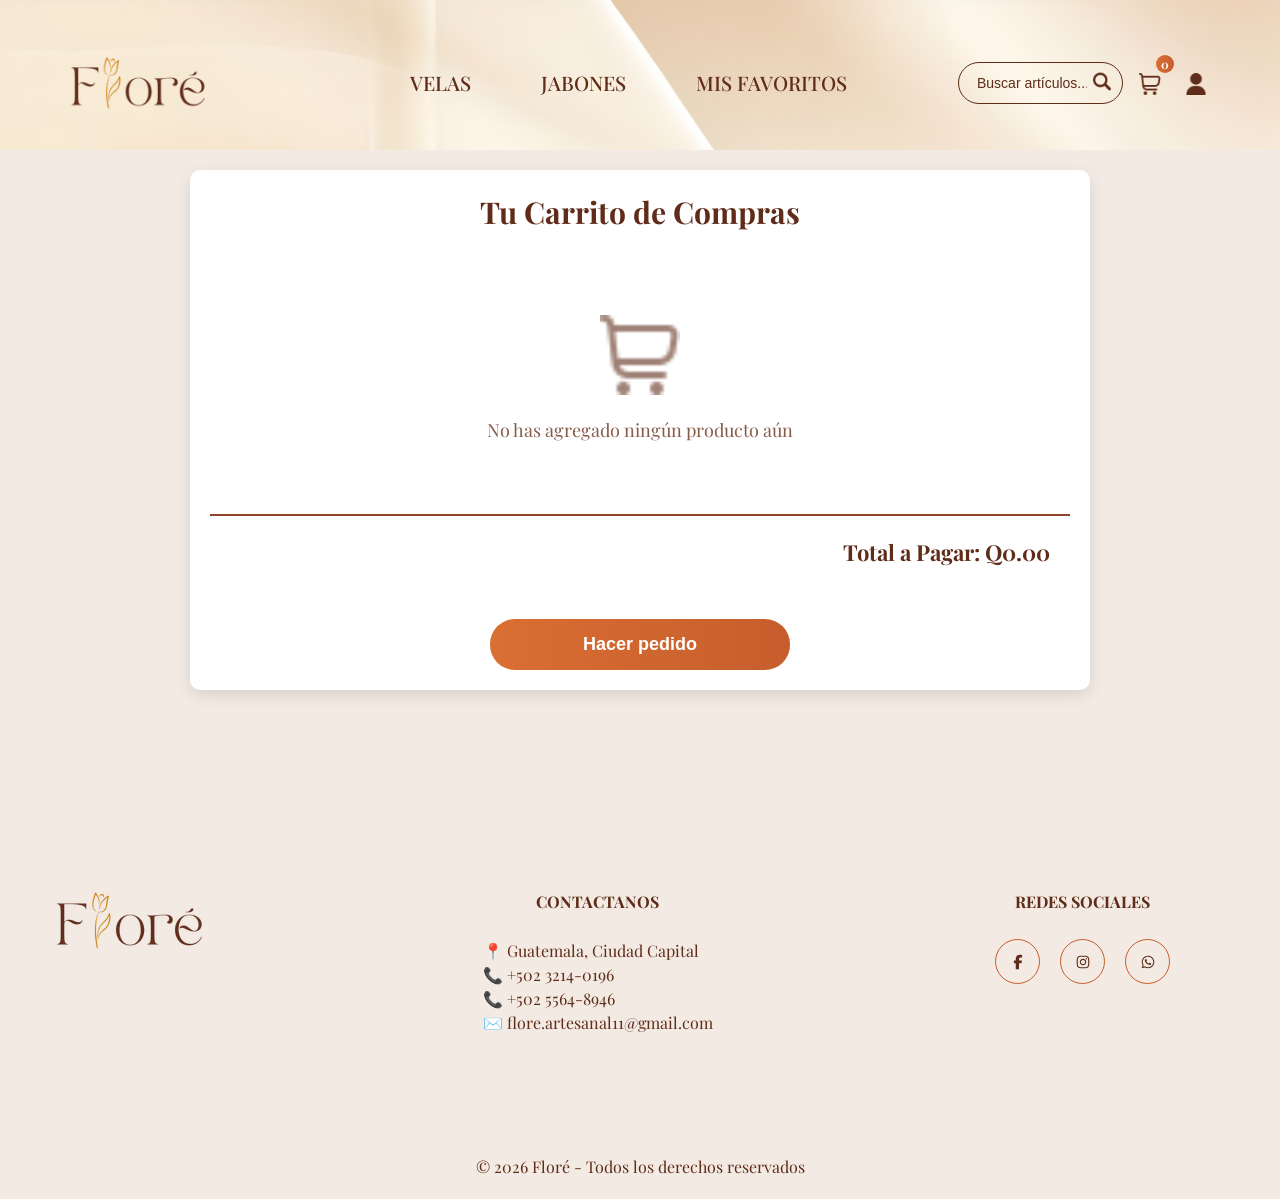
==== commit e3d8c84b: "BUSCADOR" ====
--- a/carrito.html
+++ b/carrito.html
@@ -351,6 +351,35 @@
             <div class="box-container-general" id="resultados-busqueda"></div>
         </div>
     </main>
+    <footer class="footer-container">
+        <img class="logo-2" src="IMAGENES/FloréLOGO.png" alt="FLORÉ">
+        <div class="links">
+            <h4>Contactanos</h4>
+            <ul>
+                <p>📍 Guatemala, Ciudad Capital</p>
+                <p>📞 +502 3214-0196</p>
+                <p>📞 +502 5564-8946</p>
+                <p>✉️ flore.artesanal11@gmail.com</p>
+            </ul>
+        </div>
+        <div class="links">
+            <h4>Redes Sociales</h4>
+            <div class="sociales">
+                <a href="https://www.facebook.com/profile.php?id=61588585256446" target="_blank" rel="noopener">
+                    <div class="social"><img src="IMAGENES/facebook-cafe.svg" alt="Facebook"></div>
+                </a>
+                <a href="https://www.instagram.com/flore.artesanalgt/" target="_blank" rel="noopener">
+                    <div class="social"><img src="IMAGENES/instagram-cafe.svg" alt="Instagram"></div>
+                </a>
+                <a href="https://wa.me/50232170196?text=Quisiera hacer una cotización." target="_blank" rel="noopener">
+                    <div class="social"><img src="IMAGENES/whatsapp-cafe.svg" alt="WhatsApp"></div>
+                </a>
+            </div>
+        </div>
+    </footer>
+    <div class="derechos">
+            <p>© 2026 Floré - Todos los derechos reservados</p>
+        </div>
 
 
     <script>
--- a/ESTILO.css
+++ b/ESTILO.css
@@ -51,7 +51,7 @@
     height: 55px;
     width: auto;
     display: block;
-    transform: translateY(15px);
+    transform: translateY(5px);
 }
 
 /* Navegación al CENTRO */
@@ -59,7 +59,7 @@
     position: absolute;
     left: 30%;
     transform: translateX(-50%);
-    transform: translateY(15px);
+    transform: translateY(5px);
 }
 
 .menu .navbar ul {
@@ -97,7 +97,7 @@
     display: flex;
     align-items: center;
     gap: 8px;
-      transform: translateY(15px);
+      transform: translateY(5px);
 }
 
 /* ============================================== */
@@ -637,6 +637,7 @@
         width: 100%;
         justify-content: center;
         margin-bottom: 10px;
+        transform: translateY(15px);
     }
 
     .menu .navbar ul {
